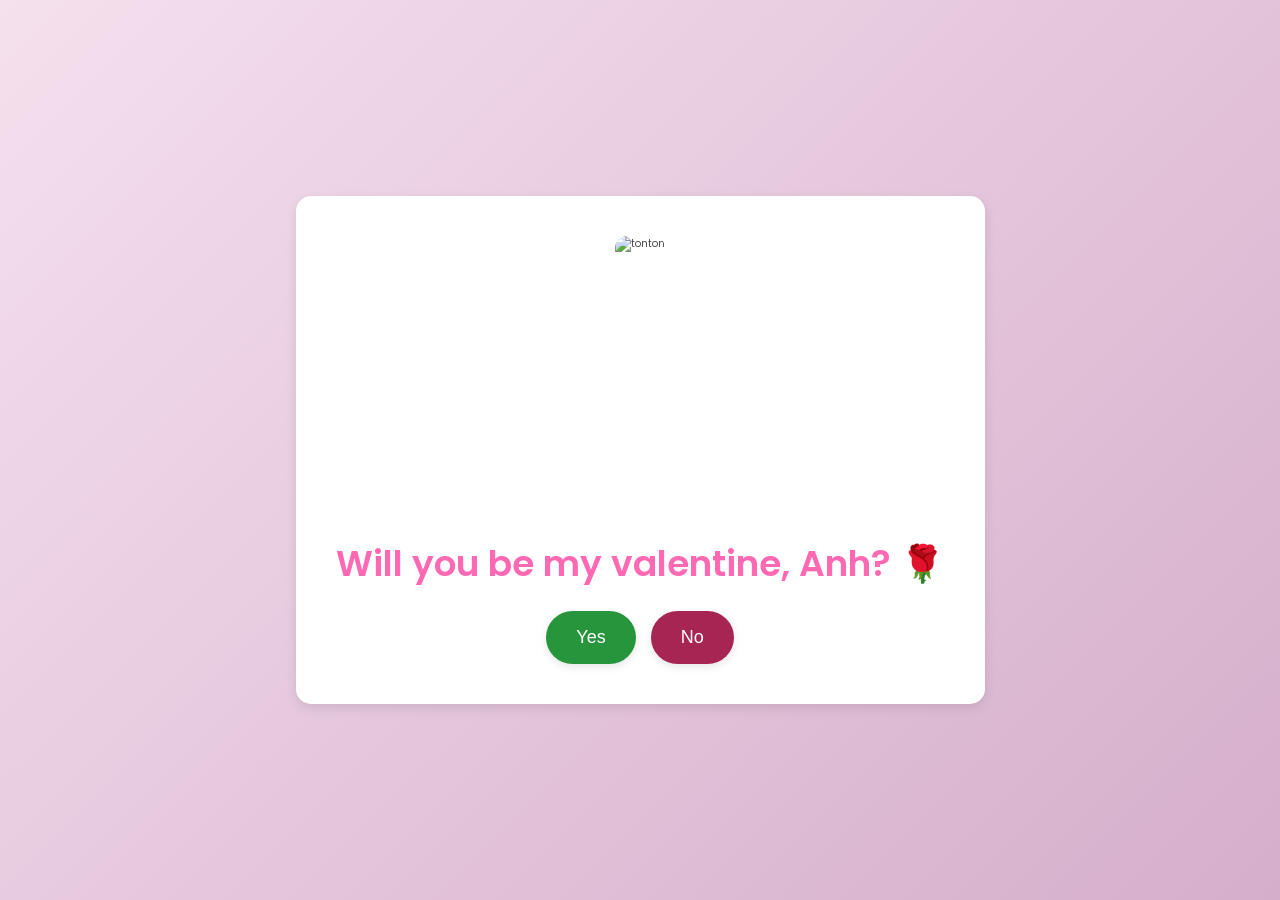
==== index.html @ 94799bf1 "Add files via upload" ====
<!DOCTYPE html>
<html lang="en">
  <head>
    <meta charset="UTF-8" />
    <meta name="viewport" content="width=device-width, initial-scale=1.0" />
    <title>Will you be my valentine?</title>
    <link rel="stylesheet" href="style.css" />
  </head>
  <body>
    <main class="container">
      <img
        class="img"
        src="https://media.tenor.com/TUVAE2M_wz4AAAAi/chubby-tonton.gif"
        alt="tonton"
      />
      <p class="title">Will you be my valentine, Anh? 🌹</p>
      <div class="buttons">
        <button type="button" class="btn btn-yes">Yes</button>
        <button type="button" class="btn btn-no">No</button>
      </div>
    </main>

    <script src="script.js"></script>
  </body>
</html>
---- style.css ----
@import url("https://fonts.googleapis.com/css2?family=Poppins:ital,wght@0,100;0,200;0,300;0,400;0,500;0,600;0,700;0,800;0,900;1,100;1,200;1,300;1,400;1,500;1,600;1,700;1,800;1,900&display=swap");

* {
  margin: 0;
  padding: 0;
  box-sizing: border-box;
}

html {
  font-size: 62.5%;
}

body {
  background: linear-gradient(135deg, #f5e0ee, #d5aecb);
  font-family: "Poppins", serif;
  color: #4a4a4a;
  text-align: center;
  display: flex;
  justify-content: center;
  align-items: center;
  height: 100vh;
}

.container {
  display: flex;
  flex-direction: column;
  align-items: center;
  justify-content: center;
  padding: 4rem;
  border-radius: 15px;
  background: white;
  box-shadow: 0 4px 12px rgba(0, 0, 0, 0.1);
}

.img {
  width: auto;
  height: 28rem;
  border-radius: 12px;
  margin-bottom: 2rem;
  transition: transform 0.3s ease-in-out;
}

.img:hover {
  transform: scale(1.03);
}

.title {
  font-size: 3.6rem;
  font-weight: 600;
  color: hotpink;
  margin-bottom: 2rem;
}

.buttons {
  display: flex;
  gap: 1.5rem;
  justify-content: center;
  flex-wrap: wrap;
}

.btn {
  padding: 1.6rem 3rem;
  border: none;
  border-radius: 30px;
  font-size: 1.8rem;
  font-weight: 500;
  cursor: pointer;
  transition: all 0.3s ease-in-out;
  box-shadow: 0 3px 8px rgba(0, 0, 0, 0.1);
}

.btn:hover {
  transform: translateY(-2px);
}

.btn-yes {
  background-color: #26953c;
  color: white;
}

.btn-no {
  background-color: rgb(166, 37, 82);
  color: white;
  transition: background-color 0.3s, transform 0.2s;
}

.hidden {
  display: none;
}
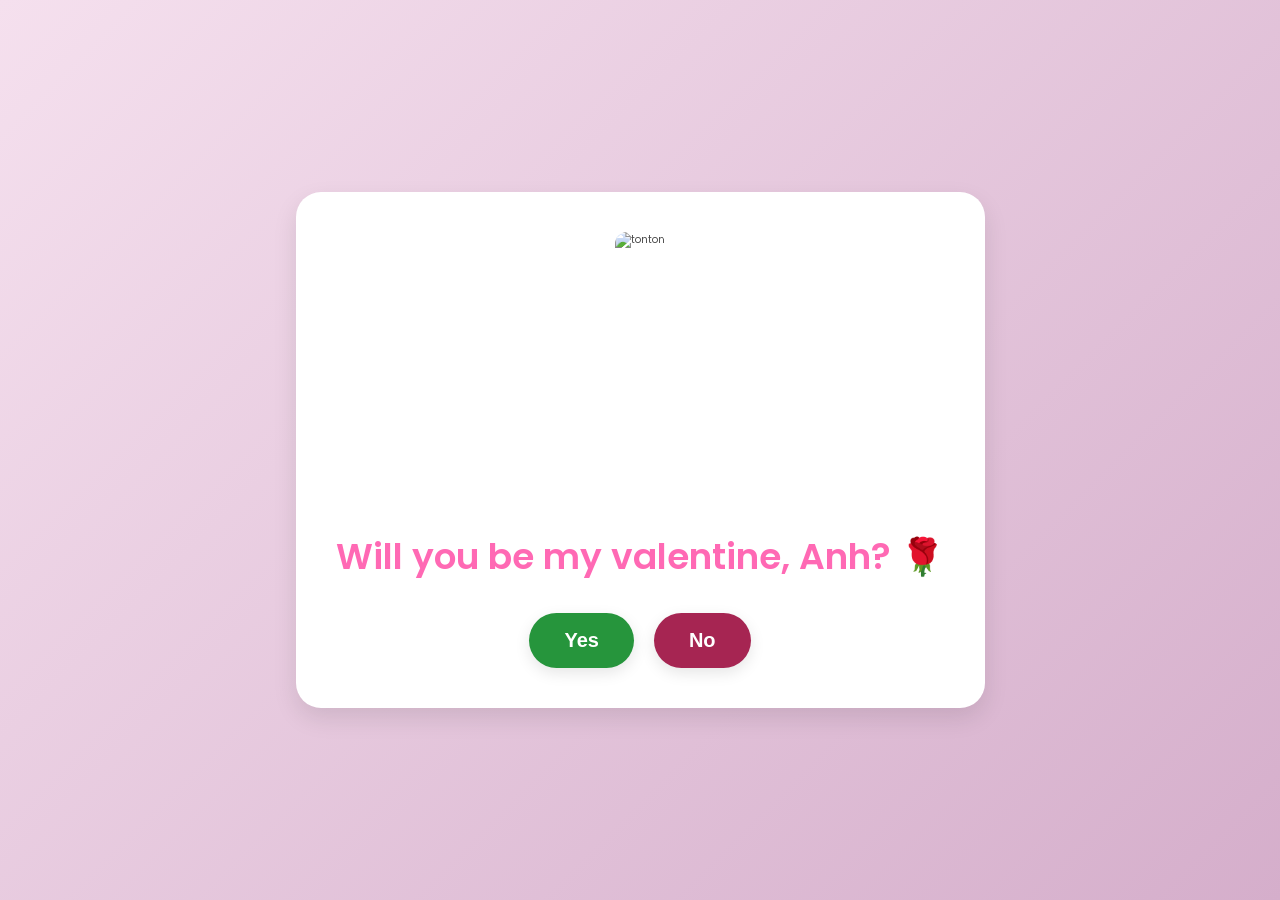
==== commit c2aaeb56: "Update index.html" ====
--- a/index.html
+++ b/index.html
@@ -3,23 +3,20 @@
   <head>
     <meta charset="UTF-8" />
     <meta name="viewport" content="width=device-width, initial-scale=1.0" />
-    <title>Will you be my valentine?</title>
+    <title>For Anh ❤️</title>
     <link rel="stylesheet" href="style.css" />
+    <script src="https://cdn.jsdelivr.net/npm/canvas-confetti@1.6.0/dist/confetti.browser.min.js"></script>
   </head>
   <body>
     <main class="container">
-      <img
-        class="img"
-        src="https://media.tenor.com/TUVAE2M_wz4AAAAi/chubby-tonton.gif"
-        alt="tonton"
-      />
+      <img class="img" src="https://media.tenor.com/TUVAE2M_wz4AAAAi/chubby-tonton.gif" alt="tonton" />
       <p class="title">Will you be my valentine, Anh? 🌹</p>
       <div class="buttons">
         <button type="button" class="btn btn-yes">Yes</button>
         <button type="button" class="btn btn-no">No</button>
       </div>
+      <audio id="loveSong" src="https://www.soundhelix.com/examples/mp3/SoundHelix-Song-1.mp3"></audio>
     </main>
-
     <script src="script.js"></script>
   </body>
 </html>
--- a/style.css
+++ b/style.css
@@ -19,6 +19,7 @@
   justify-content: center;
   align-items: center;
   height: 100vh;
+  overflow: hidden;
 }
 
 .container {
@@ -27,9 +28,16 @@
   align-items: center;
   justify-content: center;
   padding: 4rem;
-  border-radius: 15px;
+  border-radius: 25px;
   background: white;
-  box-shadow: 0 4px 12px rgba(0, 0, 0, 0.1);
+  box-shadow: 0 10px 25px rgba(0, 0, 0, 0.1);
+  animation: float 3s ease-in-out infinite;
+}
+
+@keyframes float {
+  0% { transform: translateY(0px); }
+  50% { transform: translateY(-10px); }
+  100% { transform: translateY(0px); }
 }
 
 .img {
@@ -40,48 +48,49 @@
   transition: transform 0.3s ease-in-out;
 }
 
-.img:hover {
-  transform: scale(1.03);
-}
-
 .title {
   font-size: 3.6rem;
   font-weight: 600;
   color: hotpink;
   margin-bottom: 2rem;
+  line-height: 1.4;
 }
 
 .buttons {
   display: flex;
-  gap: 1.5rem;
+  gap: 2rem;
   justify-content: center;
-  flex-wrap: wrap;
+  align-items: center;
+  margin-top: 1rem;
 }
 
 .btn {
-  padding: 1.6rem 3rem;
+  padding: 1.6rem 3.5rem;
   border: none;
-  border-radius: 30px;
-  font-size: 1.8rem;
-  font-weight: 500;
+  border-radius: 50px;
+  font-size: 2rem;
+  font-weight: 600;
   cursor: pointer;
   transition: all 0.3s ease-in-out;
-  box-shadow: 0 3px 8px rgba(0, 0, 0, 0.1);
+  box-shadow: 0 5px 15px rgba(0, 0, 0, 0.1);
 }
 
-.btn:hover {
-  transform: translateY(-2px);
+@keyframes pulse {
+  0% { transform: scale(1); }
+  50% { transform: scale(1.1); }
+  100% { transform: scale(1); }
 }
 
 .btn-yes {
   background-color: #26953c;
   color: white;
+  animation: pulse 1.5s infinite;
 }
 
 .btn-no {
-  background-color: rgb(166, 37, 82);
+  background-color: #a62552;
   color: white;
-  transition: background-color 0.3s, transform 0.2s;
+  transition: transform 0.2s ease, background-color 0.3s;
 }
 
 .hidden {
